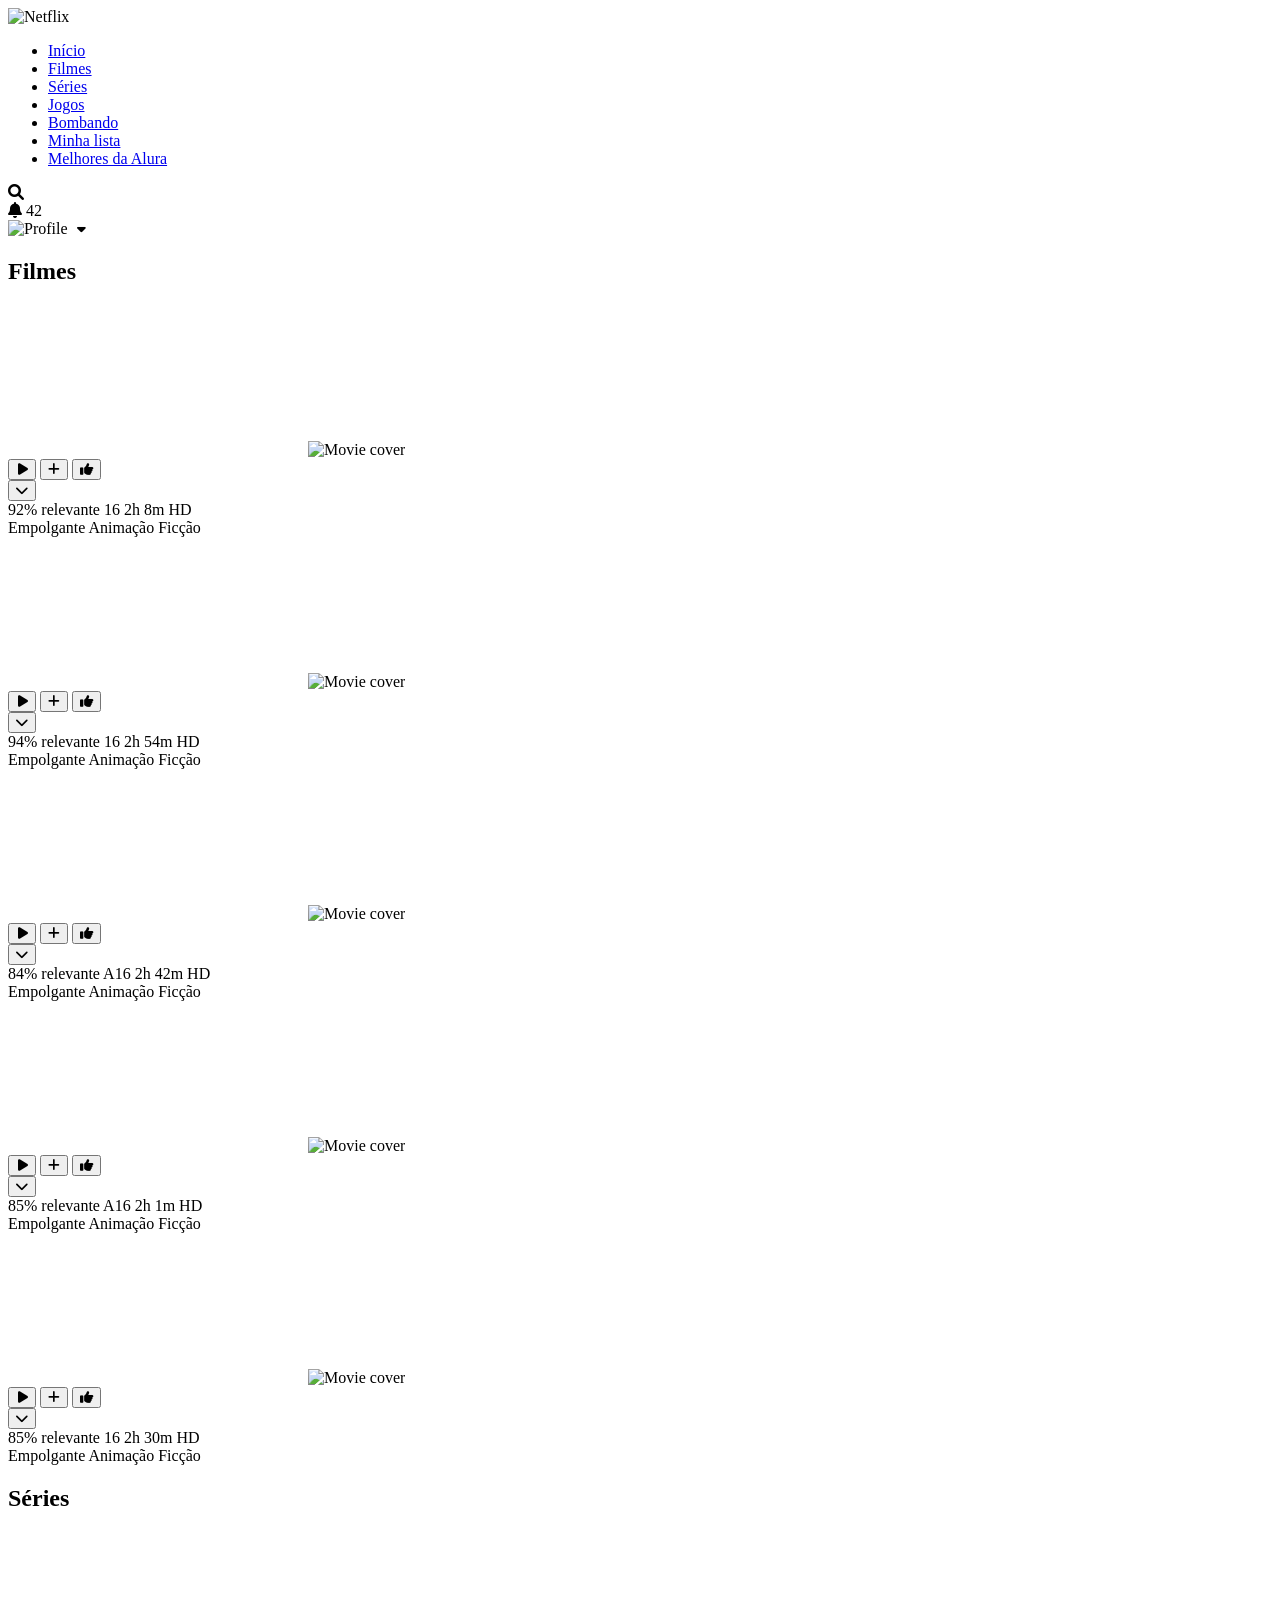
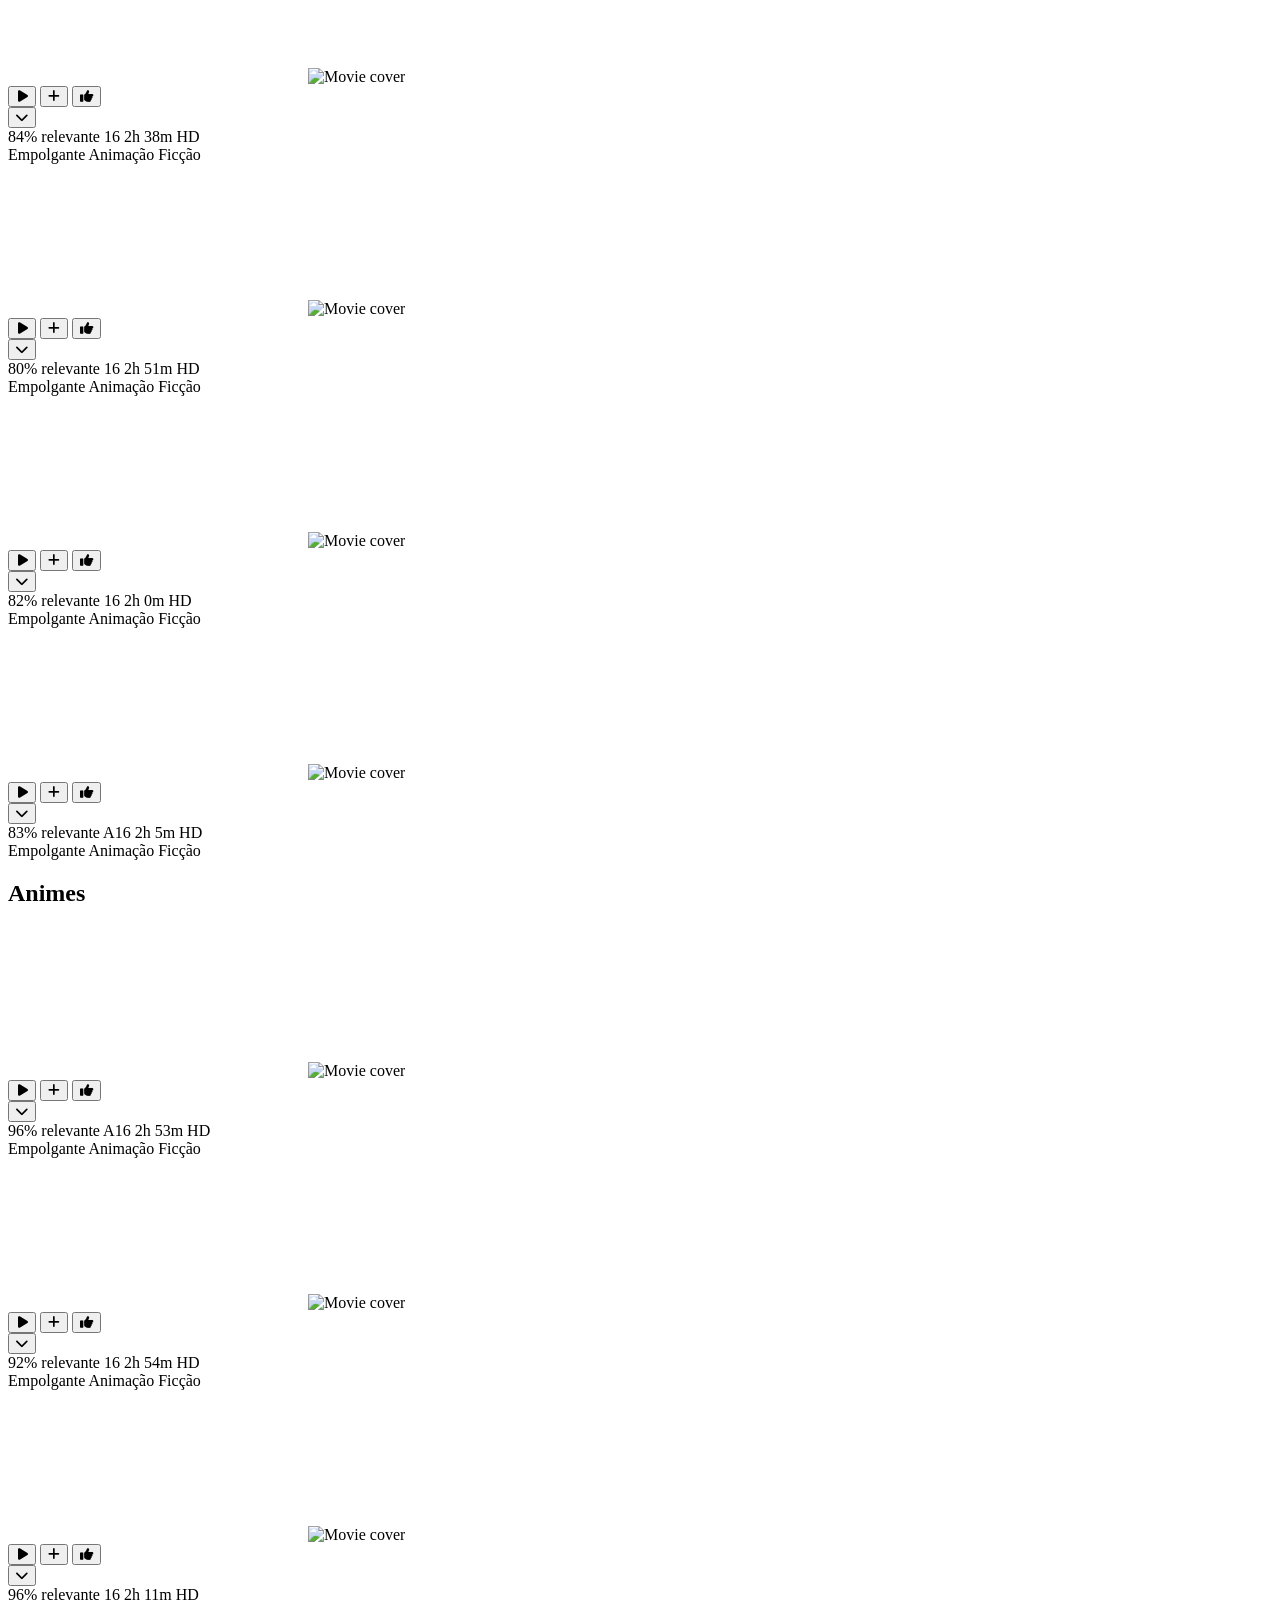
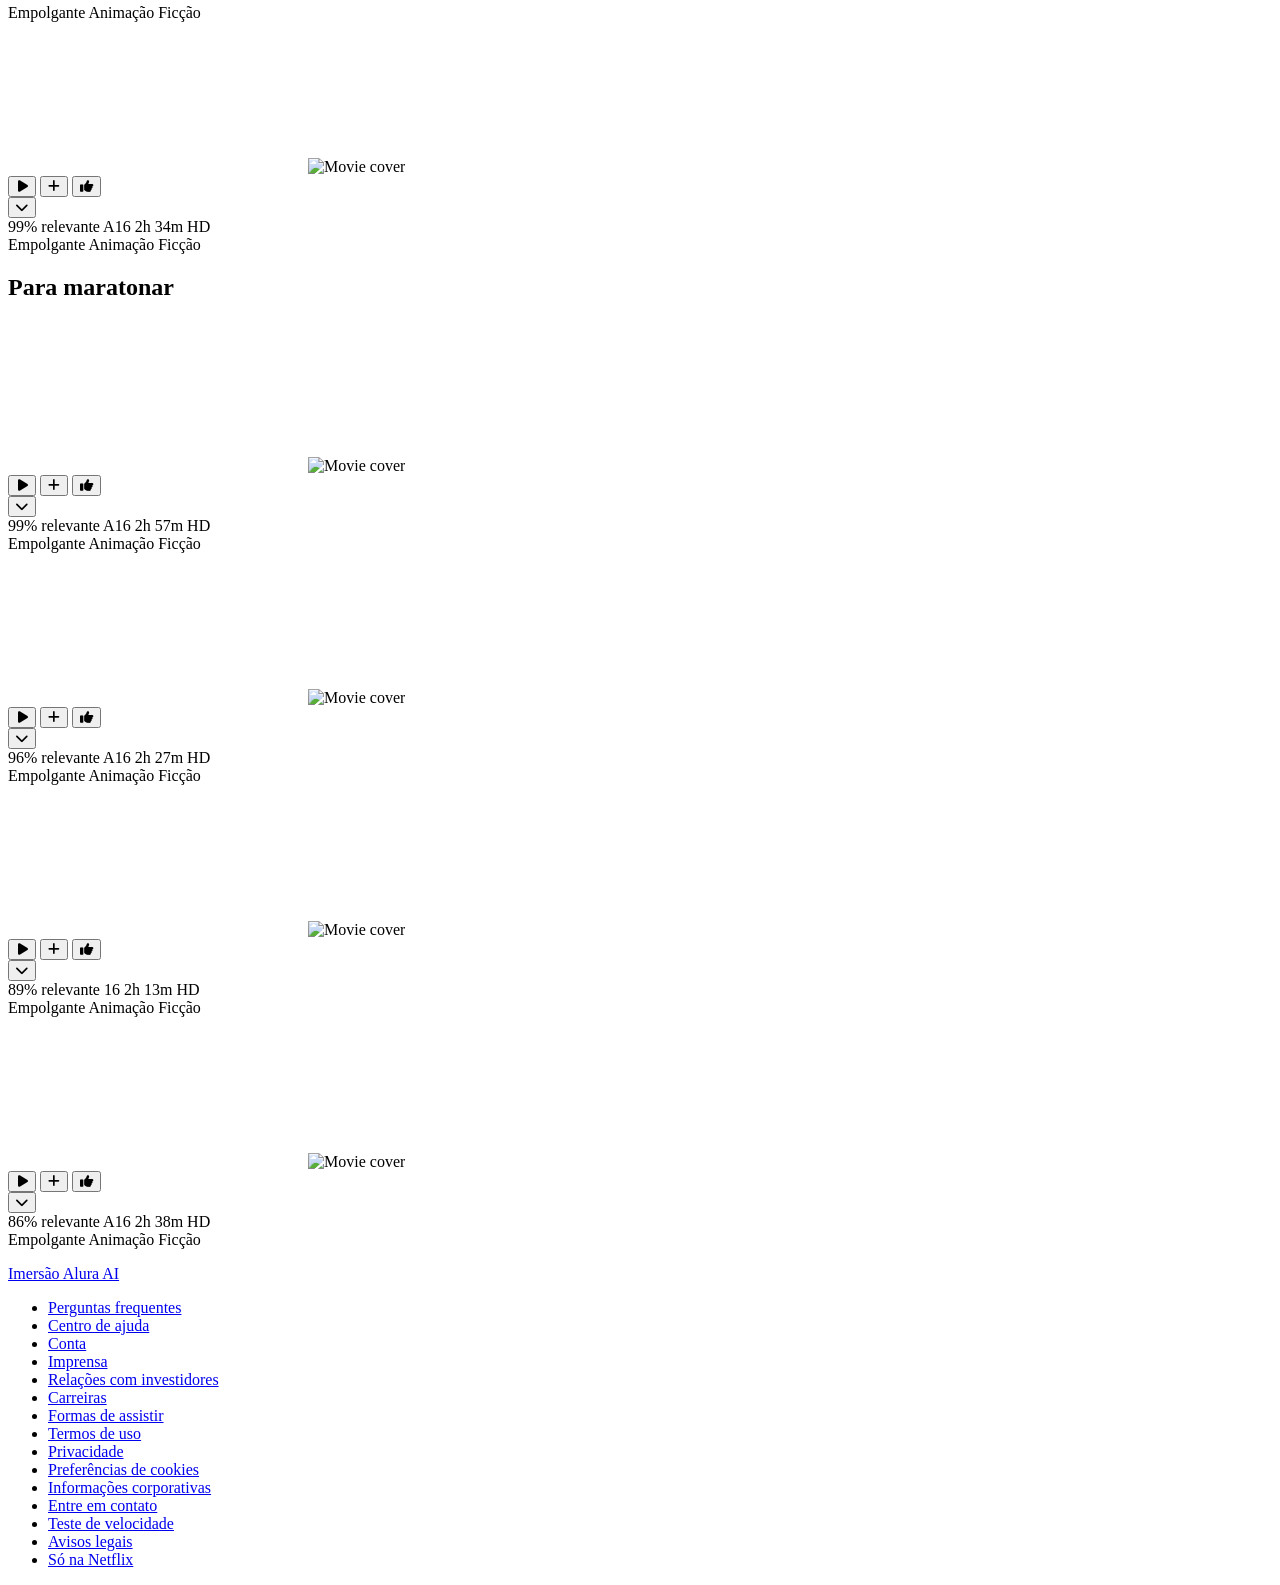
==== catalogo/catalogo.html @ f6ee6aa1 "Adicionando outro projeto." ====
<!DOCTYPE html>
<html lang="pt-BR">

<head>
    <meta charset="UTF-8">
    <meta name="viewport" content="width=device-width, initial-scale=1.0">
    <title>Netflix Clone</title>
    <link rel="stylesheet" href="catalogo.css">
    <link href="https://cdnjs.cloudflare.com/ajax/libs/font-awesome/6.0.0/css/all.min.css" rel="stylesheet">
    <link href="https://fonts.googleapis.com/css2?family=Roboto:wght@300;400;500;700&display=swap" rel="stylesheet">
</head>

<body>
    <!-- Navbar -->
    <header class="navbar" id="navbar">
        <div class="navbar-left">
            <img class="logo" src="https://upload.wikimedia.org/wikipedia/commons/0/08/Netflix_2015_logo.svg"
                alt="Netflix">
            <nav>
                <ul class="nav-links">
                     <li><a href="../catalogo/catalogo.html" class="active">Início</a></li>
                    <li><a href="../catalogo/catalogo.html">Filmes</a></li>
                    <li><a href="../catalogo/catalogo.html">Séries</a></li>
                    <li><a href="../catalogo/catalogo.html">Jogos</a></li>
                    <li><a href="../catalogo/catalogo.html">Bombando</a></li>
                    <li><a href="../catalogo/catalogo.html">Minha lista</a></li>
                    <li><a href="../catalogo/catalogo.html">Melhores da Alura</a></li>
                </ul>
            </nav>
        </div>
        <div class="navbar-right">
            <i class="fas fa-search icon"></i>
            <a href="../index.html" class="kids-link" id="nome"></a>
            <div class="nav-notification">
                <i class="fas fa-bell icon"></i>
                <span class="notification-badge">42</span>
            </div>
            <a href="../index.html" class="profile-menu" style="text-decoration: none; color: inherit;">
                <img class="profile-icon" src="" id="profileImg"
                    alt="Profile">
                <i class="fas fa-caret-down icon" style="font-size: 14px; margin-left: 5px;"></i>
            </a>
        </div>
    </header>

    <!-- Sliders Container -->
    <main class="sliders-container" id="main-content">
        <!-- Javascript will inject the rows here -->
    </main>

    <!-- Footer -->
    <footer>
        <div class="footer-content">
            <a href="../catalogo/catalogo.html" target="_blank">
                <p>Imersão Alura AI</p>
            </a>
            <ul class="footer-links">
                <li><a href="../catalogo/catalogo.html">Perguntas frequentes</a></li>
                <li><a href="../catalogo/catalogo.html">Centro de ajuda</a></li>
                <li><a href="../catalogo/catalogo.html">Conta</a></li>
                <li><a href="../catalogo/catalogo.html">Imprensa</a></li>
                <li><a href="../catalogo/catalogo.html">Relações com investidores</a></li>
                <li><a href="../catalogo/catalogo.html">Carreiras</a></li>
                <li><a href="../catalogo/catalogo.html">Formas de assistir</a></li>
                <li><a href="../catalogo/catalogo.html">Termos de uso</a></li>
                <li><a href="../catalogo/catalogo.html">Privacidade</a></li>
                <li><a href="../catalogo/catalogo.html">Preferências de cookies</a></li>
                <li><a href="../catalogo/catalogo.html">Informações corporativas</a></li>
                <li><a href="../catalogo/catalogo.html">Entre em contato</a></li>
                <li><a href="../catalogo/catalogo.html">Teste de velocidade</a></li>
                <li><a href="../catalogo/catalogo.html">Avisos legais</a></li>
                <li><a href="../catalogo/catalogo.html">Só na Netflix</a></li>
            </ul>
        </div>
    </footer>

    <script type="module" src="js/main.js"></script>
</body>

</html>
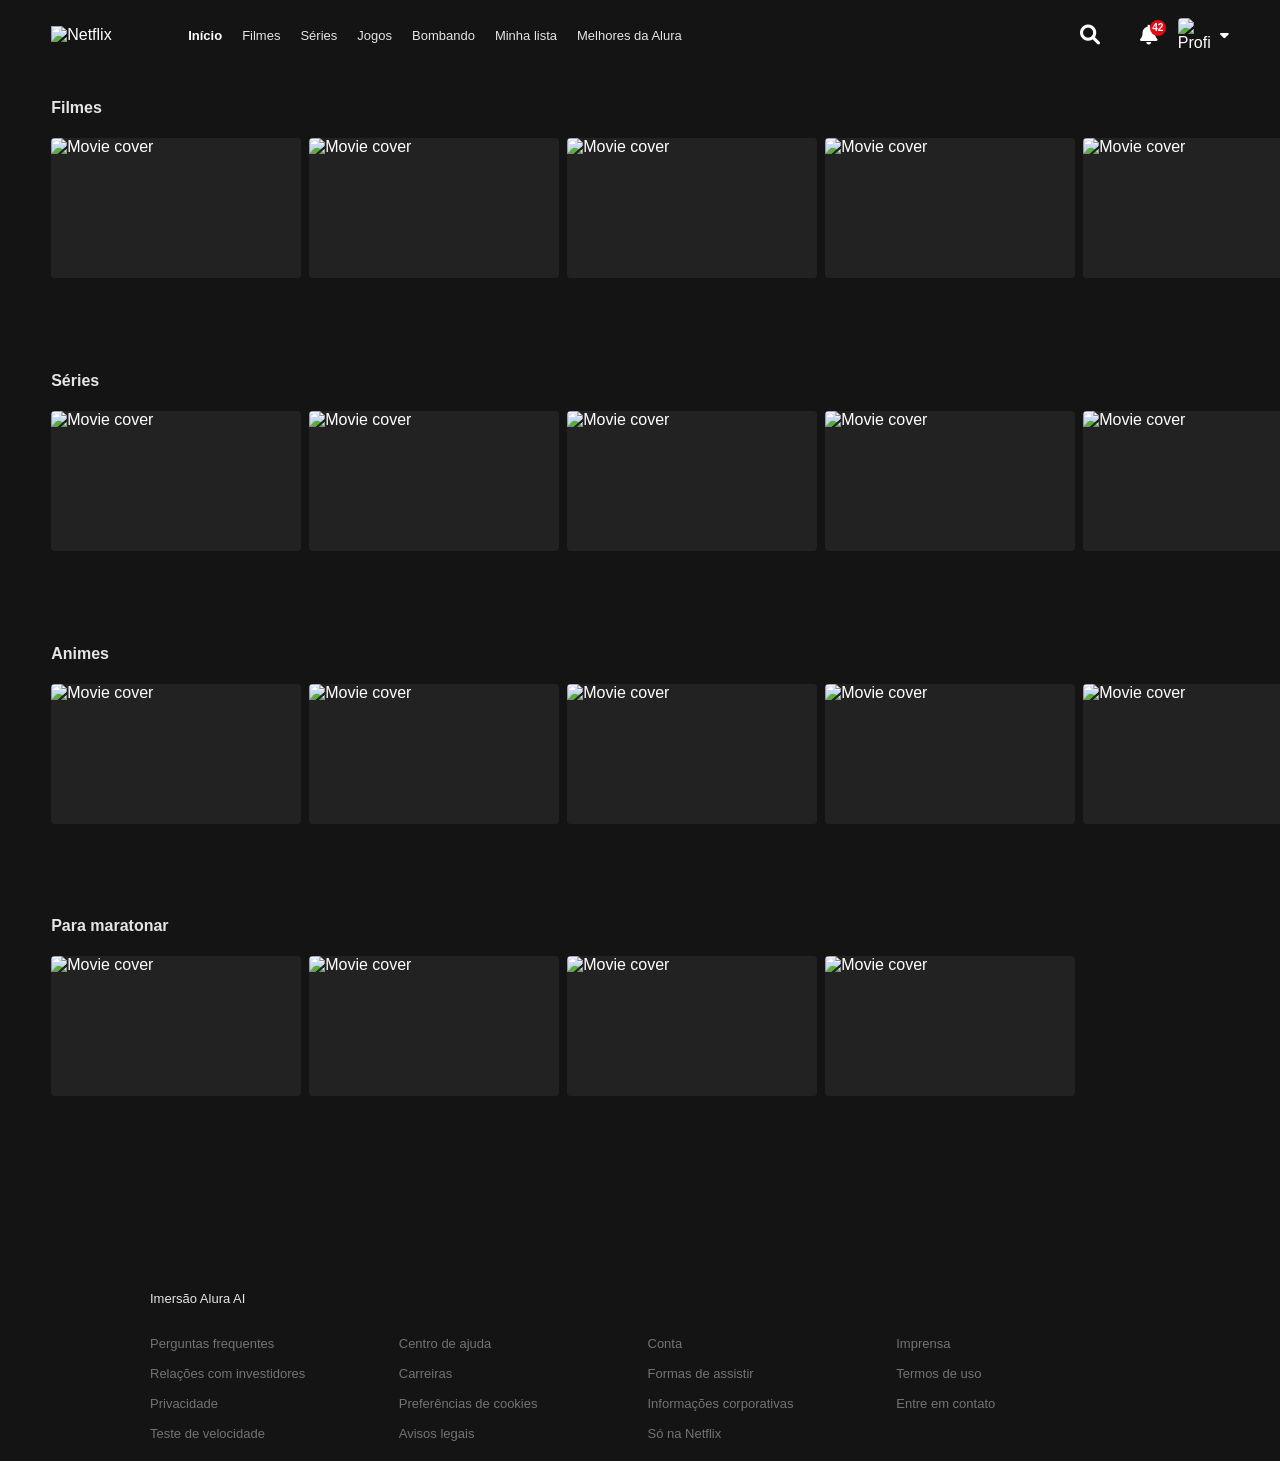
==== commit 9deb3402: "ícone da netflix" ====
--- a/catalogo/catalogo.html
+++ b/catalogo/catalogo.html
@@ -8,6 +8,7 @@
     <link rel="stylesheet" href="catalogo.css">
     <link href="https://cdnjs.cloudflare.com/ajax/libs/font-awesome/6.0.0/css/all.min.css" rel="stylesheet">
     <link href="https://fonts.googleapis.com/css2?family=Roboto:wght@300;400;500;700&display=swap" rel="stylesheet">
+    <link rel="icon" href="../assets/images/logo.png" type="image/x-icon">
 </head>
 
 <body>
--- a/catalogo/catalogo.css
+++ b/catalogo/catalogo.css
@@ -0,0 +1,527 @@
+:root {
+    --netflix-red: #E50914;
+    --dark-bg: #141414;
+    --text-color: #ffffff;
+}
+
+* {
+    margin: 0;
+    padding: 0;
+    box-sizing: border-box;
+}
+
+body {
+    font-family: 'Roboto', 'Helvetica Neue', Helvetica, Arial, sans-serif;
+    background-color: var(--dark-bg);
+    color: var(--text-color);
+    overflow-x: hidden;
+}
+
+a {
+    text-decoration: none;
+    color: #e5e5e5;
+    transition: color 0.3s;
+}
+
+a:hover {
+    color: #b3b3b3;
+}
+
+/* Navbar */
+.navbar {
+    position: fixed;
+    top: 0;
+    width: 100%;
+    display: flex;
+    justify-content: space-between;
+    align-items: center;
+    padding: 0 4%;
+    height: 70px;
+    z-index: 1000;
+    background-color: var(--dark-bg);
+}
+
+.navbar-left,
+.navbar-right {
+    display: flex;
+    align-items: center;
+    gap: 20px;
+}
+
+.logo {
+    width: 92px;
+    margin-right: 25px;
+    cursor: pointer;
+}
+
+.nav-links {
+    list-style: none;
+    display: flex;
+    gap: 20px;
+    font-size: 13px;
+}
+
+.nav-links .active {
+    font-weight: bold;
+    color: white;
+}
+
+.icon {
+    font-size: 20px;
+    cursor: pointer;
+}
+
+.kids-link {
+    font-size: 14px;
+}
+
+.nav-notification {
+    position: relative;
+    cursor: pointer;
+}
+
+.notification-badge {
+    position: absolute;
+    top: -5px;
+    right: -8px;
+    background-color: var(--netflix-red);
+    color: white;
+    font-size: 10px;
+    font-weight: bold;
+    border-radius: 50%;
+    width: 16px;
+    height: 16px;
+    display: flex;
+    justify-content: center;
+    align-items: center;
+}
+
+.profile-menu {
+    display: flex;
+    align-items: center;
+    gap: 5px;
+    cursor: pointer;
+}
+
+.profile-icon {
+    width: 32px;
+    border-radius: 4px;
+}
+
+/* Sliders */
+.sliders-container {
+    padding: 0 4%;
+    padding-top: 100px;
+    /* Space for navbar */
+    position: relative;
+    z-index: 3;
+    padding-bottom: 100px;
+}
+
+.slider-section {
+    margin-bottom: 3.5vw;
+}
+
+.slider-header {
+    display: flex;
+    justify-content: space-between;
+    align-items: flex-end;
+    margin-bottom: 12px;
+}
+
+.slider-title {
+    font-size: 1.25vw;
+    font-weight: bold;
+    color: #e5e5e5;
+    line-height: 1.25vw;
+}
+
+.slider-indicators {
+    display: flex;
+    gap: 2px;
+    margin-bottom: 4px;
+}
+
+.slider-indicators div {
+    width: 12px;
+    height: 2px;
+    background-color: #4d4d4d;
+}
+
+.slider-indicators div.active {
+    background-color: #aaa;
+}
+
+.movie-row {
+    display: flex;
+    gap: 8px;
+    /* Small gap between movie cards */
+    overflow-x: visible;
+    /* Let the expanded cards paint outside this box vertically */
+    padding: 10px 4% 50px 4%;
+    /* Added bottom padding to hold the expanding modal */
+    margin: 0 -4%;
+    /* Pull edges back out so we don't double up padding from container */
+    scroll-behavior: smooth;
+    -ms-overflow-style: none;
+    scrollbar-width: none;
+}
+
+.movie-row::-webkit-scrollbar {
+    display: none;
+}
+
+.movie-card {
+    min-width: 250px;
+    width: 250px;
+    height: 140px;
+    background-color: #222;
+    border-radius: 4px;
+    cursor: pointer;
+    transition: transform 0.3s cubic-bezier(0.25, 0.46, 0.45, 0.94) 0s, border-radius 0.3s 0s, z-index 0s 0.3s, box-shadow 0.3s 0s;
+    position: relative;
+    z-index: 1;
+    transform-origin: center center;
+    /* Default origin */
+}
+
+/* Modifiers applied by JavaScript to prevent edge clipping */
+.movie-card.origin-left {
+    transform-origin: left center;
+}
+
+.movie-card.origin-right {
+    transform-origin: right center;
+}
+
+.movie-card:hover {
+    transform: scale(1.6) translateY(-5%);
+    /* Reduced vertical translation since container has more padding */
+    z-index: 99;
+    border-radius: 6px;
+    box-shadow: 0 10px 40px rgba(0, 0, 0, 0.9);
+    transition: transform 0.3s cubic-bezier(0.25, 0.46, 0.45, 0.94) 0.6s, border-radius 0.3s 0.6s, box-shadow 0.3s 0.6s, z-index 0s 0s;
+}
+
+.movie-card img {
+    position: absolute;
+    top: 0;
+    left: 0;
+    width: 100%;
+    height: 100%;
+    object-fit: cover;
+    border-radius: 4px;
+    transition: opacity 0.3s ease, border-radius 0.3s;
+    z-index: 2;
+}
+
+.movie-card iframe {
+    position: absolute;
+    top: 0;
+    left: 0;
+    width: 100%;
+    height: 100%;
+    opacity: 0;
+    border-radius: 4px;
+    transition: opacity 0.3s ease, border-radius 0.3s;
+    pointer-events: none;
+    z-index: 1;
+}
+
+.movie-card iframe.playing {
+    opacity: 1;
+    z-index: 3;
+    border-radius: 6px 6px 0 0;
+}
+
+.movie-card:hover img {
+    border-radius: 6px 6px 0 0;
+    transition: border-radius 0s 0.6s;
+}
+
+.movie-card img.playing-video {
+    opacity: 0;
+}
+
+/* Card Details Modal */
+.card-details {
+    position: absolute;
+    top: 100%;
+    left: 0;
+    width: 100%;
+    background-color: #181818;
+    border-bottom-left-radius: 6px;
+    border-bottom-right-radius: 6px;
+    padding: 18px 16px;
+    opacity: 0;
+    visibility: hidden;
+    transition: opacity 0.3s 0s, visibility 0.3s 0s;
+    box-shadow: 0 15px 30px rgba(0, 0, 0, 0.9);
+    display: flex;
+    flex-direction: column;
+    gap: 12px;
+    z-index: 2;
+    cursor: default;
+}
+
+.movie-card:hover .card-details {
+    opacity: 1;
+    visibility: visible;
+    transition: opacity 0.2s 0.6s, visibility 0s 0.6s;
+}
+
+.details-buttons {
+    display: flex;
+    justify-content: space-between;
+    align-items: center;
+}
+
+.left-buttons,
+.right-buttons {
+    display: flex;
+    gap: 8px;
+}
+
+.btn-icon {
+    width: 32px;
+    height: 32px;
+    border-radius: 50%;
+    background-color: #2b2b2b;
+    border: 1px solid rgba(255, 255, 255, 0.5);
+    color: white;
+    display: flex;
+    justify-content: center;
+    align-items: center;
+    cursor: pointer;
+    font-size: 14px;
+    transition: border-color 0.2s, background-color 0.2s;
+}
+
+.btn-icon:hover {
+    border-color: white;
+    background-color: rgba(255, 255, 255, 0.2);
+}
+
+.btn-play-icon {
+    background-color: white;
+    color: black;
+    border: none;
+}
+
+.btn-play-icon:hover {
+    background-color: #e6e6e6;
+}
+
+.btn-play-icon i {
+    margin-left: 2px;
+}
+
+.details-info {
+    display: flex;
+    align-items: center;
+    gap: 8px;
+    font-size: 11px;
+    font-weight: bold;
+}
+
+.match-score {
+    color: #46d369;
+}
+
+.age-badge {
+    background-color: transparent;
+    border: 1px solid rgba(255, 255, 255, 0.4);
+    color: white;
+    padding: 1px 3px;
+    border-radius: 2px;
+    font-family: Arial, sans-serif;
+}
+
+.age-badge.red-accent {
+    background-color: #d32f2f;
+    border: none;
+    font-weight: bold;
+}
+
+.resolution {
+    border: 1px solid rgba(255, 255, 255, 0.4);
+    padding: 1px 3px;
+    border-radius: 2px;
+    color: rgba(255, 255, 255, 0.9);
+}
+
+.duration {
+    color: rgba(255, 255, 255, 0.9);
+}
+
+.details-tags {
+    display: flex;
+    gap: 6px;
+    font-size: 11px;
+    color: rgba(255, 255, 255, 0.9);
+    margin-top: 4px;
+}
+
+.details-tags span:not(:last-child)::after {
+    content: "•";
+    color: #666;
+    margin-left: 6px;
+}
+
+/* Badges */
+.badge-top10 {
+    position: absolute;
+    top: 0;
+    right: 0;
+    width: 22px;
+    height: 28px;
+    background-color: var(--netflix-red);
+    color: white;
+    display: flex;
+    flex-direction: column;
+    justify-content: center;
+    align-items: center;
+    font-weight: bold;
+    z-index: 4;
+    border-bottom-left-radius: 2px;
+    box-shadow: -2px 2px 4px rgba(0, 0, 0, 0.5);
+    font-family: 'Helvetica Neue', Helvetica, Arial, sans-serif;
+}
+
+.badge-top10 span.top {
+    font-size: 7px;
+    letter-spacing: 0.5px;
+    line-height: 8px;
+}
+
+.badge-top10 span.number {
+    font-size: 13px;
+    line-height: 13px;
+}
+
+.badge-bottom {
+    position: absolute;
+    bottom: 8px;
+    left: 50%;
+    transform: translateX(-50%);
+    padding: 2px 4px;
+    font-size: 10px;
+    font-weight: bold;
+    border-radius: 2px;
+    z-index: 4;
+    white-space: nowrap;
+    text-transform: uppercase;
+}
+
+.movie-card.has-progress .badge-bottom {
+    bottom: 12px;
+}
+
+.badge-bottom.red {
+    background-color: var(--netflix-red);
+    color: white;
+}
+
+.badge-bottom.white {
+    background-color: white;
+    color: black;
+}
+
+/* Progress bar */
+.progress-bar-container {
+    position: absolute;
+    bottom: 0;
+    left: 0;
+    width: 100%;
+    height: 4px;
+    background-color: rgba(100, 100, 100, 0.7);
+    z-index: 5;
+    border-bottom-left-radius: 4px;
+    border-bottom-right-radius: 4px;
+}
+
+.progress-value {
+    height: 100%;
+    background-color: var(--netflix-red);
+    border-bottom-left-radius: 4px;
+}
+
+/* Mobile adjustments */
+@media (max-width: 768px) {
+    .nav-links {
+        display: none;
+    }
+
+    .movie-card {
+        min-width: 200px;
+        width: 200px;
+        height: 112px;
+    }
+
+    .slider-title {
+        font-size: 4vw;
+        line-height: 4.5vw;
+    }
+
+    .navbar {
+        position: relative;
+        justify-content: flex-start;
+        flex-direction: column;
+        padding: 2em 0;
+    }
+
+    .navbar-left {
+        padding: 1em 0;
+    }
+
+    .slider-section {
+        display: flex;
+        flex-direction: column;
+        overflow-x: auto;
+        scroll-snap-type: x mandatory;
+        gap: 10px;
+        margin-bottom: 0;
+    }
+
+    .movie-card {
+        width: 90%;
+    }
+}
+
+/* Footer */
+footer {
+    padding: 0 4%;
+    color: #737373;
+    font-size: 13px;
+    margin-bottom: 20px;
+}
+
+.footer-content {
+    max-width: 980px;
+    margin: 0 auto;
+}
+
+.footer-content p {
+    margin-bottom: 30px;
+}
+
+.footer-links {
+    list-style: none;
+    display: grid;
+    grid-template-columns: repeat(4, 1fr);
+    grid-gap: 15px;
+}
+
+.footer-links a {
+    color: #737373;
+}
+
+.footer-links a:hover {
+    text-decoration: underline;
+}
+
+@media (max-width: 768px) {
+    .footer-links {
+        grid-template-columns: repeat(2, 1fr);
+    }
+}
